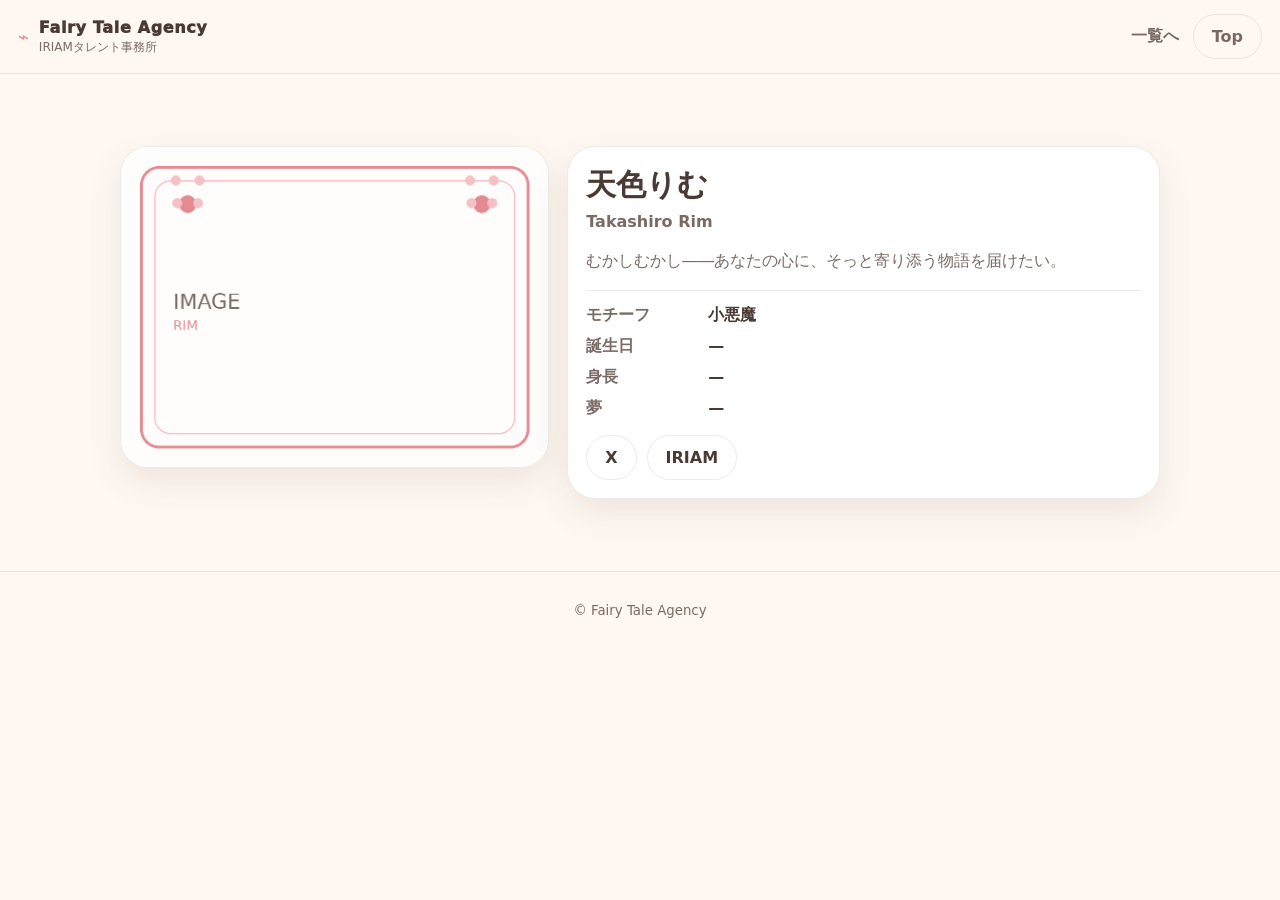
==== member.html @ 9f89b101 "CG1回目" ====
<!doctype html>
<html lang="ja">
<head>
  <meta charset="utf-8" />
  <meta name="viewport" content="width=device-width,initial-scale=1" />
  <title>Member｜IRIAMタレント事務所</title>
  <meta name="description" content="所属ライバーのプロフィールページ" />
  <link rel="stylesheet" href="./assets/css/style.css" />
</head>
<body>
  <header class="header">
    <a class="brand" href="./index.html" aria-label="トップへ">
      <span class="brand__mark" aria-hidden="true">⌁</span>
      <span class="brand__name">Fairy Tale Agency</span>
      <span class="brand__sub">IRIAMタレント事務所</span>
    </a>

    <nav class="nav nav--always">
      <a href="./index.html#members">一覧へ</a>
      <a class="btn btn--ghost" href="./index.html">Top</a>
    </nav>
  </header>

  <main class="section">
    <div class="container">
      <div class="profile" id="profile"></div>
    </div>
  </main>

  <footer class="footer">
    <small>© Fairy Tale Agency</small>
  </footer>

  <script src="./assets/js/app.js"></script>
</body>
</html>
---- assets/css/style.css ----
/* ========== Fairy Tale Agency (pastel pink) ========== */

:root{
  /* Logo-like palette */
  --pink-main:#e58a92;
  --pink-soft:#f6c1c6;
  --cream:#fff8f2;
  --paper:#fffdfb;
  --ink:#4a3a34;
  --muted:#7a6a64;

  --border:rgba(74,58,52,.10);
  --shadow: 0 14px 35px rgba(74,58,52,.10);
  --shadow-soft: 0 10px 24px rgba(74,58,52,.08);

  --r-xl:28px;
  --r-lg:22px;
  --r-md:18px;
}

*{box-sizing:border-box;}
html,body{margin:0;padding:0;font-family:system-ui,-apple-system,"Segoe UI",Roboto,"Noto Sans JP",sans-serif;color:var(--ink);background:var(--cream);}
a{color:inherit;text-decoration:none;}
strong{font-weight:900;}

.container{width:min(1040px, 92%);margin:0 auto;}
.section{padding:72px 0;}
.section--paper{background:linear-gradient(180deg, var(--paper) 0%, var(--cream) 100%);}

.section__head{display:flex;flex-direction:column;gap:6px;margin-bottom:22px;}
.section__title{margin:0;font-size:42px;letter-spacing:.02em;}
.section__sub{margin:0;color:var(--muted);}

.header{
  position:sticky;top:0;z-index:50;
  display:flex;align-items:center;justify-content:space-between;
  padding:14px 18px;background:rgba(255,248,242,.82);
  backdrop-filter: blur(10px);
  border-bottom:1px solid var(--border);
}
.brand{display:grid;grid-template-columns:auto 1fr;grid-template-rows:auto auto;column-gap:10px;row-gap:2px;align-items:center;}
.brand__mark{grid-row:1/3;font-size:18px;color:var(--pink-main);}
.brand__name{font-weight:950;letter-spacing:.04em;}
.brand__sub{font-size:12px;color:var(--muted);}

.nav{display:flex;align-items:center;gap:18px;}
.nav a{color:var(--muted);font-weight:750;}
.nav a:hover{color:var(--ink);}
.nav--always{gap:14px;}

.hamburger{display:none;border:0;background:transparent;padding:8px;cursor:pointer;}
.hamburger span{display:block;width:22px;height:2px;background:var(--ink);margin:5px 0;border-radius:99px;opacity:.9;}

.btn{
  display:inline-flex;align-items:center;justify-content:center;
  padding:12px 18px;border-radius:999px;
  background:linear-gradient(135deg, var(--pink-main) 0%, #f1a3aa 100%);
  color:#fff;font-weight:900;border:0;box-shadow: var(--shadow-soft);
  transform: translateZ(0);
}
.btn:hover{filter:saturate(1.02) brightness(1.01);}
.btn--ghost{
  background:transparent;color:var(--ink);
  border:1px solid var(--border);box-shadow:none;
}
.btn--wide{width:min(440px, 92%);padding:14px 22px;font-size:18px;}

/* HERO */
.hero{position:relative;overflow:hidden;background:radial-gradient(circle at 20% 15%, rgba(229,138,146,.18), transparent 45%),
                                  radial-gradient(circle at 70% 10%, rgba(246,193,198,.25), transparent 45%),
                                  linear-gradient(180deg, var(--cream) 0%, #fff 100%);}

.hero__inner{padding:74px 0 48px;position:relative;}
.kicker{margin:0 0 10px;color:var(--muted);font-weight:850;letter-spacing:.05em;}
.hero__title{margin:0 0 16px;font-size:54px;line-height:1.06;letter-spacing:.01em;}
.story{max-width:66ch;line-height:2.05;color:var(--ink);}
.story p{margin:0 0 10px;}
.hero__cta{display:flex;gap:12px;flex-wrap:wrap;margin-top:18px;}

.hero__seal{margin-top:26px;}
.seal{
  display:inline-flex;align-items:center;gap:10px;
  padding:10px 14px;border-radius:999px;background:rgba(255,255,255,.75);
  border:1px solid var(--border);box-shadow: var(--shadow-soft);
}
.seal__paw{filter:saturate(0.9);}
.seal__text{font-weight:900;color:var(--muted);letter-spacing:.08em;font-size:12px;text-transform:uppercase;}

.hero__bg{position:absolute;inset:0;pointer-events:none;}
.bubble{position:absolute;border-radius:999px;opacity:.55;filter: blur(.0px);}
.b1{width:160px;height:160px;left:-40px;top:50px;background:rgba(229,138,146,.22);}
.b2{width:90px;height:90px;right:70px;top:70px;background:rgba(246,193,198,.30);}
.b3{width:120px;height:120px;left:80px;bottom:60px;background:rgba(229,138,146,.14);}
.b4{width:70px;height:70px;right:20px;bottom:90px;background:rgba(246,193,198,.22);}

.book-curve{
  height:110px;background:var(--cream);
  border-top-left-radius: 100% 85px;
  border-top-right-radius: 100% 85px;
  box-shadow: 0 -10px 0 rgba(74,58,52,0.02);
}

/* MEMBERS */
.member-grid{
  display:grid;
  grid-template-columns: repeat(3, 1fr);
  gap:18px;
}
.member-card{
  background:rgba(255,255,255,.80);
  border:1px solid var(--border);
  border-radius: var(--r-xl);
  box-shadow: var(--shadow);
  overflow:hidden;
  display:flex;flex-direction:column;
  cursor:pointer;
  transition: transform .15s ease, box-shadow .15s ease;
}
.member-card:hover{transform: translateY(-2px);box-shadow: 0 18px 45px rgba(74,58,52,.12);}

.member-card__img{
  aspect-ratio: 4/3;
  background:linear-gradient(135deg, rgba(229,138,146,.18), rgba(246,193,198,.18));
  display:flex;align-items:center;justify-content:center;
  position:relative;
}
.member-card__img::after{
  content:"";
  position:absolute; inset:10px;
  border-radius:22px;
  border:1px dashed rgba(229,138,146,.35);
  pointer-events:none;
}
.member-card__img img{width:100%;height:100%;object-fit:cover;display:block;}

.member-card__body{padding:14px 14px 16px;display:flex;flex-direction:column;gap:10px;}
.member-card__name{font-size:18px;font-weight:950;margin:0;}
.member-card__meta{font-size:12px;color:var(--muted);margin:0;line-height:1.6;}
.member-card__sns{display:flex;gap:10px;margin-top:auto;}
.icon-btn{
  width:40px;height:40px;border-radius:999px;
  display:inline-flex;align-items:center;justify-content:center;
  border:1px solid var(--border);
  background:#fff;
  box-shadow: 0 10px 18px rgba(74,58,52,.06);
  color:var(--muted);
  font-weight:900;
}

.booth-area{display:flex;justify-content:center;margin-top:22px;}

/* ABOUT */
.about{
  display:grid;grid-template-columns: .38fr .62fr;gap:22px;align-items:center;
  background:rgba(255,255,255,.78);
  border:1px solid var(--border);border-radius: var(--r-xl);
  padding:22px; box-shadow: var(--shadow);
}
.portrait{
  width:180px;height:180px;border-radius:999px;
  background:linear-gradient(135deg, rgba(229,138,146,.20), rgba(246,193,198,.25));
  border:1px solid rgba(229,138,146,.25);
  margin:0 auto; position:relative; box-shadow: var(--shadow-soft);
}
.portrait__ring{position:absolute; inset:14px; border-radius:999px; border:1px dashed rgba(229,138,146,.35);}
.portrait__dot{position:absolute;width:16px;height:16px;border-radius:999px;background:rgba(229,138,146,.55);}
.dot1{left:22px;top:30px;}
.dot2{right:28px;top:44px;background:rgba(246,193,198,.75);}
.dot3{left:44px;bottom:30px;background:rgba(229,138,146,.35);}

.about__headline{margin:0 0 10px;font-size:22px;line-height:1.5;}
.about__text{margin:0 0 12px;color:var(--muted);line-height:1.95;}
.chips{display:flex;flex-wrap:wrap;gap:8px;margin-top:8px;}
.chip{
  padding:8px 12px;border-radius:999px;
  background:#fff;border:1px solid var(--border);
  font-weight:850;font-size:13px;color:var(--muted);
}

/* FEATURE */
.feature-grid{display:grid;grid-template-columns: repeat(3,1fr);gap:16px;}
.card{
  background:#fff;border:1px solid var(--border);border-radius: var(--r-lg);
  padding:18px;box-shadow: var(--shadow-soft);
}
.card h3{margin:0 0 8px;}
.card p{margin:0;color:var(--muted);line-height:1.9;}

/* CONTACT */
.contact{
  background:rgba(255,255,255,.82);
  border:1px solid var(--border);
  border-radius: var(--r-xl);
  padding:22px;
  box-shadow: var(--shadow);
}
.contact__lead{margin:0 0 14px;color:var(--muted);line-height:1.9;}
.contact__actions{display:flex;gap:12px;flex-wrap:wrap;}

/* FOOTER */
.footer{padding:28px 0;text-align:center;color:var(--muted);border-top:1px solid var(--border);background:rgba(255,248,242,.75);}

/* PROFILE PAGE */
.profile{
  display:grid;grid-template-columns: .42fr .58fr;gap:18px;align-items:start;
}
.profile__img{
  background:#fff;border:1px solid var(--border);border-radius: var(--r-xl);
  box-shadow: var(--shadow);overflow:hidden;
}
.profile__img img{width:100%;height:auto;display:block;}
.profile__main{
  background:#fff;border:1px solid var(--border);border-radius: var(--r-xl);
  box-shadow: var(--shadow);padding:18px;
}
.profile__name{margin:0;font-size:30px;font-weight:950;}
.profile__roman{margin:6px 0 14px;color:var(--muted);font-weight:850;}
.profile__bio{margin:0 0 14px;color:var(--muted);line-height:1.95;}
.dl{
  display:grid;grid-template-columns: 110px 1fr;
  gap:10px 12px;border-top:1px solid var(--border);padding-top:14px;margin-top:14px;
}
.dl dt{color:var(--muted);font-weight:950;}
.dl dd{margin:0;font-weight:850;}
.profile__sns{margin-top:14px;display:flex;gap:10px;flex-wrap:wrap;}

/* responsive */
@media (max-width: 900px){
  .member-grid{grid-template-columns: repeat(2,1fr);}
  .feature-grid{grid-template-columns: 1fr;}
  .about{grid-template-columns: 1fr;}
  .profile{grid-template-columns: 1fr;}
  .hero__title{font-size:46px;}
}
@media (max-width: 680px){
  .nav{display:none;}
  .hamburger{display:block;}
  .nav.is-open{
    display:flex;position:absolute;right:12px;top:62px;
    flex-direction:column;gap:10px;
    background:rgba(255,255,255,.92);
    border:1px solid var(--border);border-radius:18px;
    padding:12px;box-shadow: var(--shadow);
  }
  .member-grid{grid-template-columns: 1fr;}
  .section__title{font-size:34px;}
  .hero__title{font-size:40px;}
}
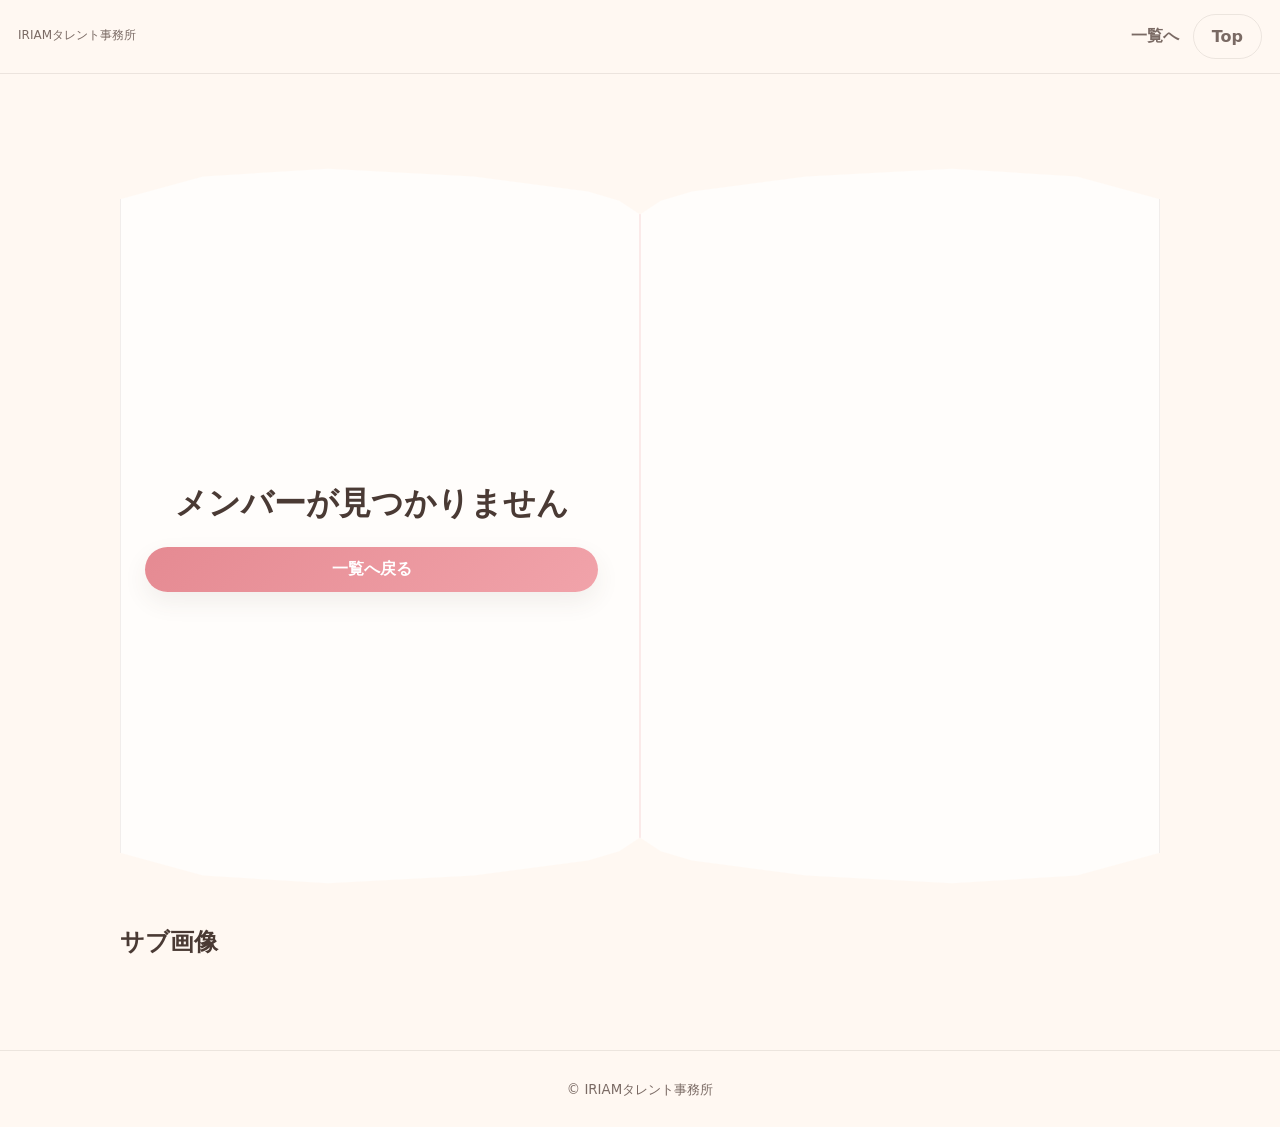
==== commit b42a4e71: "ホームページ完成版" ====
--- a/member.html
+++ b/member.html
@@ -7,11 +7,11 @@
   <meta name="description" content="所属ライバーのプロフィールページ" />
   <link rel="stylesheet" href="./assets/css/style.css" />
 </head>
+
 <body>
+
   <header class="header">
     <a class="brand" href="./index.html" aria-label="トップへ">
-      <span class="brand__mark" aria-hidden="true">⌁</span>
-      <span class="brand__name">Fairy Tale Agency</span>
       <span class="brand__sub">IRIAMタレント事務所</span>
     </a>
 
@@ -23,14 +23,28 @@
 
   <main class="section">
     <div class="container">
+
       <div class="profile" id="profile"></div>
+
+      <section class="subgallery">
+        <h2 class="subgallery__title">サブ画像</h2>
+
+        <div class="subgallery__grid" id="subGrid"></div>
+
+        <div class="subgallery__loader" id="subLoader">
+          <span class="dot"></span>
+          <span class="dot"></span>
+          <span class="dot"></span>
+        </div>
+      </section>
+
     </div>
   </main>
 
   <footer class="footer">
-    <small>© Fairy Tale Agency</small>
+    <small>© IRIAMタレント事務所</small>
   </footer>
 
   <script src="./assets/js/app.js"></script>
 </body>
-</html>
+</html>
--- a/assets/css/style.css
+++ b/assets/css/style.css
@@ -100,54 +100,197 @@
   box-shadow: 0 -10px 0 rgba(74,58,52,0.02);
 }
 
-/* MEMBERS */
+.hero__inner{
+  min-height:620px;
+  padding:74px 0 80px;
+  display:grid;
+  grid-template-columns: 1.05fr .95fr;
+  gap:60px;
+  align-items:center;
+}
+
+.hero__text{
+  position:relative;
+  z-index:2;
+}
+
+.hero__logo{
+  display:flex;
+  align-items:center;
+  justify-content:center;
+  position:relative;
+  z-index:2;
+}
+
+.hero__logo img{
+  width:min(360px, 80%);
+  height:auto;
+  display:block;
+  filter:drop-shadow(0 18px 26px rgba(229,138,146,.16));
+}
+
+@media (max-width: 900px){
+  .hero__inner{
+    grid-template-columns:1fr;
+    gap:30px;
+    text-align:center;
+  }
+
+  .story{
+    margin:0 auto;
+  }
+
+  .hero__cta{
+    justify-content:center;
+  }
+
+  .hero__logo img{
+    width:min(260px, 70%);
+  }
+}
+
+/* =========================
+   MEMBERS / BUBBLE風
+========================= */
+
 .member-grid{
   display:grid;
   grid-template-columns: repeat(3, 1fr);
-  gap:18px;
-}
+  gap:28px;
+  align-items:stretch;
+}
+
 .member-card{
-  background:rgba(255,255,255,.80);
-  border:1px solid var(--border);
-  border-radius: var(--r-xl);
-  box-shadow: var(--shadow);
+  background:#fff;
+  border:1px solid rgba(229,138,146,.16);
+  border-radius:32px;
   overflow:hidden;
-  display:flex;flex-direction:column;
-  cursor:pointer;
-  transition: transform .15s ease, box-shadow .15s ease;
-}
-.member-card:hover{transform: translateY(-2px);box-shadow: 0 18px 45px rgba(74,58,52,.12);}
+  display:flex;
+  flex-direction:column;
+  min-height:680px;
+
+  box-shadow:none;
+}
+
+.member-card:hover{
+  transform:translateY(-6px);
+  box-shadow:0 24px 52px rgba(74,58,52,.12);
+}
 
 .member-card__img{
-  aspect-ratio: 4/3;
-  background:linear-gradient(135deg, rgba(229,138,146,.18), rgba(246,193,198,.18));
-  display:flex;align-items:center;justify-content:center;
+  height:560px;
+  background:
+    radial-gradient(circle at 18% 14%, rgba(255,255,255,.9) 0 42px, transparent 43px),
+    radial-gradient(circle at 85% 20%, rgba(246,193,198,.35) 0 38px, transparent 39px),
+    linear-gradient(180deg, #fdf2f4 0%, #fff8fa 100%);
+  display:flex;
+  align-items:flex-end;
+  justify-content:center;
+  padding:24px 20px 10px;
   position:relative;
-}
+  overflow:hidden;
+}
+
 .member-card__img::after{
   content:"";
-  position:absolute; inset:10px;
-  border-radius:22px;
+  position:absolute;
+  inset:14px;
+  border-radius:26px;
   border:1px dashed rgba(229,138,146,.35);
   pointer-events:none;
 }
-.member-card__img img{width:100%;height:100%;object-fit:cover;display:block;}
-
-.member-card__body{padding:14px 14px 16px;display:flex;flex-direction:column;gap:10px;}
-.member-card__name{font-size:18px;font-weight:950;margin:0;}
-.member-card__meta{font-size:12px;color:var(--muted);margin:0;line-height:1.6;}
-.member-card__sns{display:flex;gap:10px;margin-top:auto;}
-.icon-btn{
-  width:40px;height:40px;border-radius:999px;
-  display:inline-flex;align-items:center;justify-content:center;
-  border:1px solid var(--border);
+
+.member-card__img img{
+  width:auto;
+  height:auto;
+  max-width:100%;
+  max-height:100%;
+  object-fit:contain;
+  display:block;
+  position:relative;
+  z-index:2;
+}
+
+.member-card__body{
+  flex:1;
+  padding:22px 22px 26px;
+  display:flex;
+  flex-direction:column;
+  justify-content:flex-start;
+  gap:8px;
   background:#fff;
-  box-shadow: 0 10px 18px rgba(74,58,52,.06);
+}
+
+.member-card__name{
+  margin:0;
+  font-size:24px;
+  font-weight:950;
+  line-height:1.35;
+  color:var(--ink);
+}
+
+.member-card__meta{
+  margin:0;
   color:var(--muted);
-  font-weight:900;
-}
-
-.booth-area{display:flex;justify-content:center;margin-top:22px;}
+  font-size:13px;
+  line-height:1.8;
+}
+
+.generation-block{
+  margin-top:64px;
+}
+
+.generation-block:first-of-type{
+  margin-top:0;
+}
+
+.generation-title{
+  font-size:34px;
+  font-weight:950;
+  margin:0 0 26px;
+  color:var(--ink);
+  letter-spacing:.04em;
+}
+
+.generation-title::after{
+  content:"";
+  display:block;
+  width:90px;
+  height:4px;
+  background:linear-gradient(90deg, var(--pink-main), var(--pink-soft));
+  border-radius:999px;
+  margin-top:10px;
+}
+
+.booth-area{
+  display:flex;
+  justify-content:center;
+  margin-top:22px;
+}
+
+@media (max-width: 1000px){
+  .member-grid{
+    grid-template-columns:repeat(2, 1fr);
+  }
+}
+
+@media (max-width: 680px){
+  .member-grid{
+    grid-template-columns:1fr;
+  }
+
+  .member-card{
+    min-height:auto;
+  }
+
+  .member-card__img{
+    height:500px;
+  }
+
+  .member-card__name{
+    font-size:22px;
+  }
+}
 
 /* ABOUT */
 .about{
@@ -200,49 +343,462 @@
 /* FOOTER */
 .footer{padding:28px 0;text-align:center;color:var(--muted);border-top:1px solid var(--border);background:rgba(255,248,242,.75);}
 
-/* PROFILE PAGE */
+/* ================================
+   PROFILE PAGE  OPEN BOOK
+================================ */
+
 .profile{
-  display:grid;grid-template-columns: .42fr .58fr;gap:18px;align-items:start;
-}
+  position: relative;
+  display: grid;
+  grid-template-columns: 1fr 1fr;
+  min-height: 760px;
+
+  border: 1px solid rgba(74,58,52,.08);
+  box-shadow: inset -24px 0 34px rgba(0,0,0,.03);
+  overflow: hidden;
+
+  background:
+    linear-gradient(
+      90deg,
+      rgba(255,255,255,.96) 0%,
+      rgba(255,255,255,.96) 48.5%,
+      rgba(255,255,255,.96) 51.5%,
+      rgba(255,255,255,.96) 100%
+    );
+
+  /* 開いた本の形 */
+  clip-path: polygon(
+    0% 7%,
+    8% 4%,
+    20% 3%,
+    34% 4%,
+    45% 6%,
+    48% 7.2%,
+    50% 9%,
+    52% 7.2%,
+    55% 6%,
+    66% 4%,
+    80% 3%,
+    92% 4%,
+    100% 7%,
+    100% 93%,
+    92% 96%,
+    80% 97%,
+    66% 96%,
+    55% 94%,
+    52% 92.8%,
+    50% 91%,
+    48% 92.8%,
+    45% 94%,
+    34% 96%,
+    20% 97%,
+    8% 96%,
+    0% 93%
+  );
+}
+
+/* 真ん中の線：細く・ぼかしなし */
+.profile::before{
+  content:"";
+  position:absolute;
+  top:0;
+  bottom:0;
+  left:50%;
+  width: 3px;
+  transform:translateX(-50%);
+  background: rgba(229,138,146,0.25); 
+  z-index:2;
+  pointer-events:none;
+}
+
+/* 紙のやわらかい光 */
+.profile::after{
+  content:"";
+  position:absolute;
+  inset:0;
+  background:
+    radial-gradient(ellipse at top center, rgba(255,255,255,.45) 0%, transparent 16%),
+    radial-gradient(ellipse at bottom center, rgba(255,255,255,.28) 0%, transparent 16%);
+  z-index:1;
+  pointer-events:none;
+}
+
+.profile__img,
+.profile__main{
+  position:relative;
+  z-index:3;
+  min-height:100%;
+  background:transparent;
+}
+
+/* 左ページ */
 .profile__img{
-  background:#fff;border:1px solid var(--border);border-radius: var(--r-xl);
-  box-shadow: var(--shadow);overflow:hidden;
-}
-.profile__img img{width:100%;height:auto;display:block;}
+  display:flex;
+  align-items:flex-end;
+  justify-content:center;
+  padding:30px 20px 30px 34px;
+  border-right:1px solid rgba(74,58,52,.05);
+  box-shadow: inset -24px 0 34px rgba(0,0,0,.03);
+}
+
+.profile__img img{
+  width:100%;
+  max-width:520px;
+  max-height:700px;
+  object-fit:contain;
+  display:block;
+}
+
+/* 画像右下の @challtia. */
+.profile__credit{
+  position:absolute;
+  right:30px;
+  bottom:100px;
+  margin:0;
+  font-size:22px;
+  font-weight:900;
+  color:#111;
+  letter-spacing:.02em;
+  font-family:system-ui,-apple-system,"Segoe UI",Roboto,"Noto Sans JP",sans-serif;
+  transform:none;
+}
+
+/* 右ページ */
 .profile__main{
-  background:#fff;border:1px solid var(--border);border-radius: var(--r-xl);
-  box-shadow: var(--shadow);padding:18px;
-}
-.profile__name{margin:0;font-size:30px;font-weight:950;}
-.profile__roman{margin:6px 0 14px;color:var(--muted);font-weight:850;}
-.profile__bio{margin:0 0 14px;color:var(--muted);line-height:1.95;}
+  display:flex;
+  flex-direction:column;
+  justify-content:center;
+  padding:40px 42px 40px 24px;
+  border-left:1px solid rgba(74,58,52,.05);
+  box-shadow: inset 24px 0 34px rgba(0,0,0,.03);
+  text-align:center;
+}
+
+.profile__name{
+  margin:0;
+  font-size:32px;
+  font-weight:950;
+  line-height:1.3;
+  text-align:center;
+}
+
+.profile__roman{
+  margin:8px 0 12px;
+  color:var(--muted);
+  font-weight:850;
+  text-align:center;
+}
+
+.profile__bio-wrap{
+  margin:12px 0 18px;
+  display:flex;
+  justify-content:center;
+}
+
+.profile__bio{
+  margin:0;
+  width:88%;
+  line-height:1.95;
+  color:var(--muted);
+  text-align:center;
+}
+
+/* プロフィール表 */
 .dl{
-  display:grid;grid-template-columns: 110px 1fr;
-  gap:10px 12px;border-top:1px solid var(--border);padding-top:14px;margin-top:14px;
-}
-.dl dt{color:var(--muted);font-weight:950;}
-.dl dd{margin:0;font-weight:850;}
-.profile__sns{margin-top:14px;display:flex;gap:10px;flex-wrap:wrap;}
-
-/* responsive */
+  display:grid;
+  grid-template-columns:110px 1fr;
+  gap:12px 14px;
+  border-top:1px solid var(--border);
+  padding-top:18px;
+  margin-top:12px;
+  align-items:center;
+}
+
+.dl dt{
+  font-weight:900;
+  color:var(--muted);
+  text-align:center;
+}
+
+.dl dd{
+  margin:0;
+  font-weight:850;
+  line-height:1.8;
+  word-break:break-word;
+  text-align:center;
+}
+
+/* SNS */
+.profile__sns{
+  margin-top:24px;
+  display:flex;
+  gap:10px;
+  flex-wrap:wrap;
+  justify-content:center;
+}
+
+/* ボイス */
+.profile__voice{
+  margin-top:26px;
+  padding-top:20px;
+  border-top:1px solid var(--border);
+  text-align:center;
+}
+
+.profile__voice-title{
+  margin:0 0 12px;
+  font-size:20px;
+  font-weight:900;
+  text-align:center;
+}
+
+.profile__voice-btn{
+  background:var(--pink-main);
+  border:none;
+  padding:12px 20px;
+  border-radius:999px;
+  color:white;
+  font-weight:900;
+  cursor:pointer;
+  box-shadow:var(--shadow-soft);
+}
+
+.profile__voice-btn:hover{
+  opacity:.9;
+}
+
+/* モバイル */
 @media (max-width: 900px){
-  .member-grid{grid-template-columns: repeat(2,1fr);}
-  .feature-grid{grid-template-columns: 1fr;}
-  .about{grid-template-columns: 1fr;}
-  .profile{grid-template-columns: 1fr;}
-  .hero__title{font-size:46px;}
-}
-@media (max-width: 680px){
-  .nav{display:none;}
-  .hamburger{display:block;}
-  .nav.is-open{
-    display:flex;position:absolute;right:12px;top:62px;
-    flex-direction:column;gap:10px;
-    background:rgba(255,255,255,.92);
-    border:1px solid var(--border);border-radius:18px;
-    padding:12px;box-shadow: var(--shadow);
-  }
-  .member-grid{grid-template-columns: 1fr;}
-  .section__title{font-size:34px;}
-  .hero__title{font-size:40px;}
-}
+  .profile{
+    grid-template-columns:1fr;
+    min-height:auto;
+    clip-path:none;
+  }
+
+  .profile::before{
+    display:none;
+  }
+
+  .profile__img,
+  .profile__main{
+    min-height:auto;
+  }
+
+  .profile__img{
+    padding:24px 20px 16px;
+    border-right:none;
+    box-shadow:none;
+  }
+
+  .profile__main{
+    padding:20px 20px 28px;
+    border-left:none;
+    box-shadow:none;
+  }
+
+  .profile__img img{
+    max-height:560px;
+  }
+
+  .profile__credit{
+    right:18px;
+    bottom:18px;
+    font-size:18px;
+  }
+
+  .profile__bio{
+    width:100%;
+  }
+}
+
+/* =========================================================
+   最終修正版
+   1. プロフィール本の中央部分のぼかし・影を削除
+   2. 期生ごとの一覧を顔だけのドアップ表示に変更
+========================================================= */
+
+/* ---------- 1. 本の中央部分をくっきり表示 ---------- */
+
+.profile::after{
+  display:none;
+}
+
+.profile::before{
+  top:7%;
+  bottom:7%;
+  width:1px;
+  background:rgba(229,138,146,.32);
+  box-shadow:none;
+  filter:none;
+}
+
+.profile__img{
+  border-right:none;
+  box-shadow:none;
+}
+
+.profile__main{
+  border-left:none;
+  box-shadow:none;
+}
+
+.profile{
+  box-shadow:0 14px 35px rgba(74,58,52,.10);
+  background:#fffdfb;
+}
+
+
+/* ---------- 2. メンバー一覧を顔だけドアップ表示 ---------- */
+
+.member-grid{
+  grid-template-columns:repeat(4, minmax(0, 1fr));
+  gap:28px 20px;
+}
+
+.member-card{
+  min-height:auto;
+  align-items:center;
+  padding:18px 14px 20px;
+  overflow:hidden;
+  background:#fff;
+  border:1px solid rgba(74,58,52,.08);
+  border-radius:24px;
+  box-shadow:0 10px 24px rgba(74,58,52,.08);
+}
+
+.member-card__img{
+  width:190px;
+  height:190px;
+  flex:none;
+  border-radius:50%;
+  overflow:hidden;
+  padding:0;
+  background:linear-gradient(
+    135deg,
+    rgba(229,138,146,.18),
+    rgba(246,193,198,.24)
+  );
+  box-shadow:0 8px 20px rgba(74,58,52,.10);
+  display:block;
+}
+
+.member-card__img::after{
+  display:none;
+}
+
+/* 顔だけを大きく表示 */
+.member-card__img img{
+  width:100%;
+  height:100%;
+  max-width:none;
+  max-height:none;
+  object-fit:cover;
+  object-position:center 10%;
+  transform:scale(1.95);
+  transform-origin:center top;
+  display:block;
+}
+
+.member-card__body{
+  width:100%;
+  padding:16px 6px 0;
+  align-items:center;
+  text-align:center;
+  gap:7px;
+  background:transparent;
+}
+
+.member-card__name{
+  margin:0;
+  font-size:18px;
+  line-height:1.4;
+}
+
+.member-card__meta{
+  margin:0;
+  text-align:center;
+  font-size:13px;
+}
+
+.member-card__sns{
+  justify-content:center;
+}
+
+@media (max-width:1000px){
+  .member-grid{
+    grid-template-columns:repeat(3, minmax(0, 1fr));
+  }
+
+  .member-card__img{
+    width:170px;
+    height:170px;
+  }
+}
+
+@media (max-width:680px){
+  .member-grid{
+    grid-template-columns:repeat(2, minmax(0, 1fr));
+    gap:20px 12px;
+  }
+
+  .member-card{
+    padding:14px 8px 16px;
+  }
+
+  .member-card__img{
+    width:145px;
+    height:145px;
+  }
+
+  .member-card__img img{
+    transform:scale(2);
+  }
+
+  .member-card__name{
+    font-size:15px;
+  }
+
+  .member-card__meta{
+    font-size:11px;
+  }
+}
+
+/* =========================================
+   ライバーページ：立ち絵に透かし素材を重ねる
+   ========================================= */
+
+/* 立ち絵エリア */
+.profile__img {
+  position: relative;
+  overflow: hidden;
+}
+
+/* 透かし素材を立ち絵の上に表示 */
+.profile__img::after {
+  content: "";
+  position: absolute;
+  inset: 0;
+
+  background-image: url("../img/1.png");
+  background-repeat: no-repeat;
+  background-position: center center;
+  background-size: 100% 100%;
+
+  opacity: 0.45;
+  pointer-events: none;
+  z-index: 4;
+}
+
+/* 立ち絵本体 */
+.profile__img img {
+  position: relative;
+  z-index: 3;
+}
+
+/* スマホでも透かしを立ち絵エリアに合わせる */
+@media (max-width: 900px) {
+  .profile__img::after {
+    background-size: 100% 100%;
+    opacity: 0.35;
+  }
+}
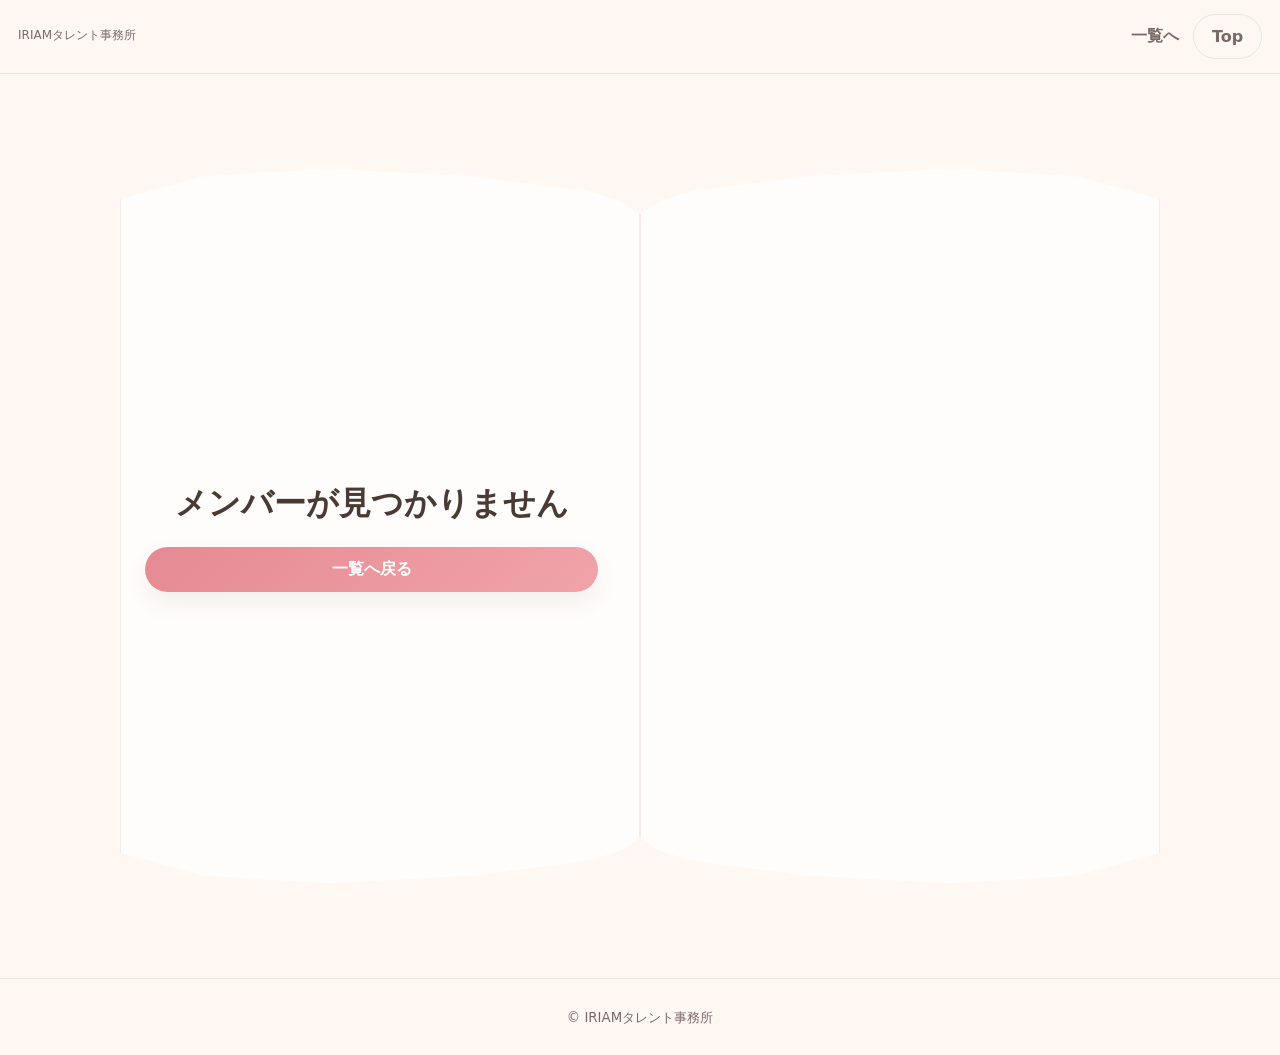
==== commit d3d65017: "サブ画像削除" ====
--- a/member.html
+++ b/member.html
@@ -26,18 +26,7 @@
 
       <div class="profile" id="profile"></div>
 
-      <section class="subgallery">
-        <h2 class="subgallery__title">サブ画像</h2>
-
-        <div class="subgallery__grid" id="subGrid"></div>
-
-        <div class="subgallery__loader" id="subLoader">
-          <span class="dot"></span>
-          <span class="dot"></span>
-          <span class="dot"></span>
-        </div>
-      </section>
-
+      
     </div>
   </main>
 
